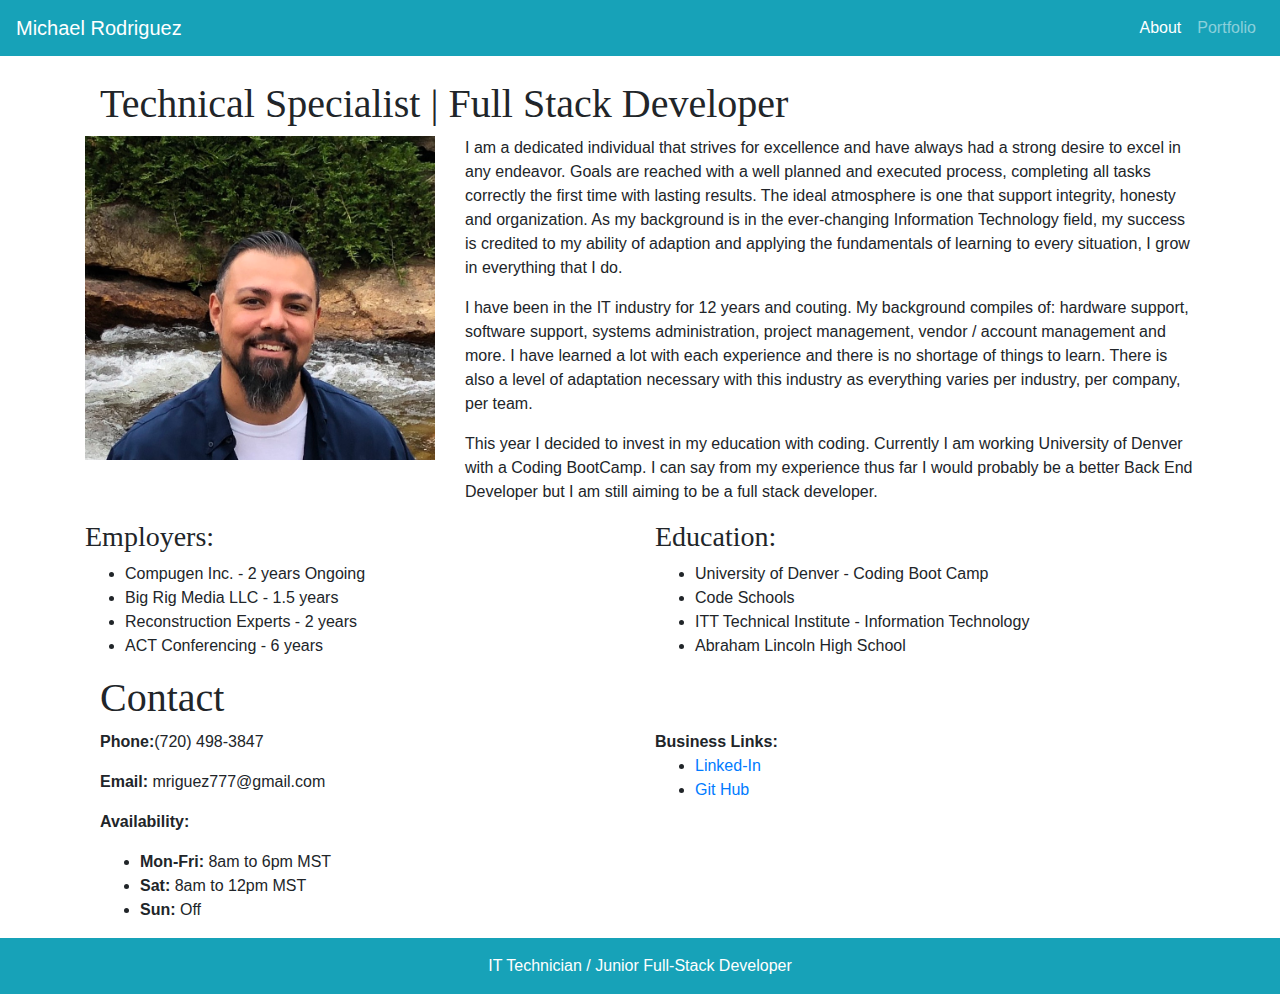
==== index.html @ cc4a7600 "Added a Favicon. Added the contents of the contact page to the home page, removed contact page link " ====
<!DOCTYPE html>
<html lang="en">


<head>
    <meta charset="UTF-8">
    <meta name="viewport" content="width=, initial-scale=1.0">
    <meta http-equiv="X-UA-Compatible" content="ie=edge">
    <link rel="apple-touch-icon" sizes="180x180" href="./favicon_io/apple-touch-icon.png">
    <link rel="icon" type="image/png" sizes="32x32" href="./favicon_io/favicon-32x32.png">
    <link rel="icon" type="image/png" sizes="16x16" href="./favicon_io/favicon-16x16.png">
    <link rel="manifest" href="./favicon_io/site.webmanifest">
    <link rel="stylesheet" href="https://stackpath.bootstrapcdn.com/bootstrap/4.4.1/css/bootstrap.min.css"
        integrity="sha384-Vkoo8x4CGsO3+Hhxv8T/Q5PaXtkKtu6ug5TOeNV6gBiFeWPGFN9MuhOf23Q9Ifjh" crossorigin="anonymous">
    <link rel="stylesheet" type="text/css" href="./assets/css/style.css">
    <title>Michael Rodriguez</title>
</head>


<body>
    <div>
        <!-- For some reason the responsive button on this navbar would not drop down for me in my browser. I tested it with noth the boostrap page (it works there) and regular code (no modifications) but still no luck on my page. Good news is the button appears when it is supposed to when you shrink the page, so that is a plus.   -->
        <!-- Later I realize that the navbar is within the containter to keep the size of the main content. I was being dumb and included the header and footer thinking that the instructions called for that. So now the header and footer are out of the container -->
        <nav class="navbar navbar-expand-lg navbar-dark bg-info">
            <a class="navbar-brand" href="index.html">Michael Rodriguez</a>
            <button class="navbar-toggler" type="button" data-toggle="collapse" data-target="#navbarNavAltMarkup"
                aria-controls="navbarNavAltMarkup" aria-expanded="true" aria-label="Toggle navigation">
                <span class="navbar-toggler-icon"></span>
            </button>
            <div class="collapse navbar-collapse" id="navbarNavAltMarkup">
                <div class="navbar-nav ml-auto">
                    <a class="nav-item nav-link active" href="index.html">About <span
                            class="sr-only">(current)</span></a>
                    <a class="nav-item nav-link" href="portfolio.html">Portfolio</a>
                </div>
            </div>
        </nav>
        <br>
        <div class="container-md mt-auto mb-auto">
            <div class="col-md-12">
                <h1>Technical Specialist | Full Stack Developer</h1>
            </div>
            <div class="row background">
                <div class="col-md-4">
                    <img src="assets/images/Michael.jpeg" class="img-responsive" width="100%" />
                </div>
                <div class="col-md-8">
                    <p>I am a dedicated individual that strives for excellence and have always had a strong desire to
                        excel in any endeavor. Goals are reached with a well planned and executed process, completing
                        all tasks correctly the first time with lasting results. The ideal atmosphere is one that
                        support integrity, honesty and organization. As my background is in the ever-changing
                        Information Technology field, my success is credited to my ability of adaption and applying the
                        fundamentals of learning to every situation, I grow in everything that I do.</p>

                    <p>I have been in the IT industry for 12 years and couting. My background compiles of: hardware
                        support, software support, systems administration, project management, vendor / account
                        management and more. I have learned a lot with each experience and there is no shortage of
                        things to learn. There is also a level of adaptation necessary with this industry as everything
                        varies per industry, per company, per team.</p>

                    <p>This year I decided to invest in my education with coding. Currently I am working University of
                        Denver with a Coding BootCamp. I can say from my experience thus far I would probably be a
                        better Back End Developer but I am still aiming to be a full stack developer.</p>
                </div>
            </div>
            <div class="row background">
                <div class="col-md-6">
                    <h3>Employers:</h3>
                    <ul>
                        <li>Compugen Inc. - 2 years Ongoing </li>
                        <li>Big Rig Media LLC - 1.5 years</li>
                        <li>Reconstruction Experts - 2 years</li>
                        <li>ACT Conferencing - 6 years</li>
                    </ul>
                </div>
                <div class="col-md-6">
                    <h3>Education:</h3>
                    <ul>
                        <li>University of Denver - Coding Boot Camp</li>
                        <li>Code Schools</li>
                        <li>ITT Technical Institute - Information Technology</li>
                        <li>Abraham Lincoln High School</li>
                    </ul>
                </div>

            </div>

            <div class="container-md">
                <div class="row">
                    <div class="col-md-12">
                        <h1>Contact</h1>
                    </div>
                </div>
                <div class="row">
                    <div class="col-md-6">
                        <p><strong>Phone:</strong>(720) 498-3847</p>
                        <p><strong>Email:</strong> mriguez777@gmail.com</p>
                        <p><strong>Availability:</strong></p>
                        <ul>
                            <li><strong>Mon-Fri:</strong> 8am to 6pm MST</li>
                            <li><strong>Sat:</strong> 8am to 12pm MST</li>
                            <li><strong>Sun:</strong> Off</li>
                        </ul>
                    </div>
                    <div class="col-md-6">
                        <strong>Business Links:</strong>
                        <ul>
                            <li><a href="https://www.linkedin.com/in/michael-rodriguez-35986049">Linked-In</a></li>
                            <li><a href="https://github.com/mriguez777">Git Hub</a></li>
                        </ul>

                    </div>
                </div>
            </div>


        </div>
    </div>
    <footer class="footer mt-auto py-3 bg-info">
        <div class="container">
            <span class="text-white">IT Technician / Junior Full-Stack Developer</span>
        </div>
    </footer>
</body>

</html>
---- assets/css/style.css ----
h1,
h2,
h3,
h4,
h5,
h6 {
    font-family: 'Georgia', Times, 'Times New Roman', serif;
    background-color: white;
}

body {
    font-family: 'Arial', 'Helvetica Neue', Helvetica, sans-serif;
}

.background {
    background-color: white;
}

.footer {
    text-align: center;
}
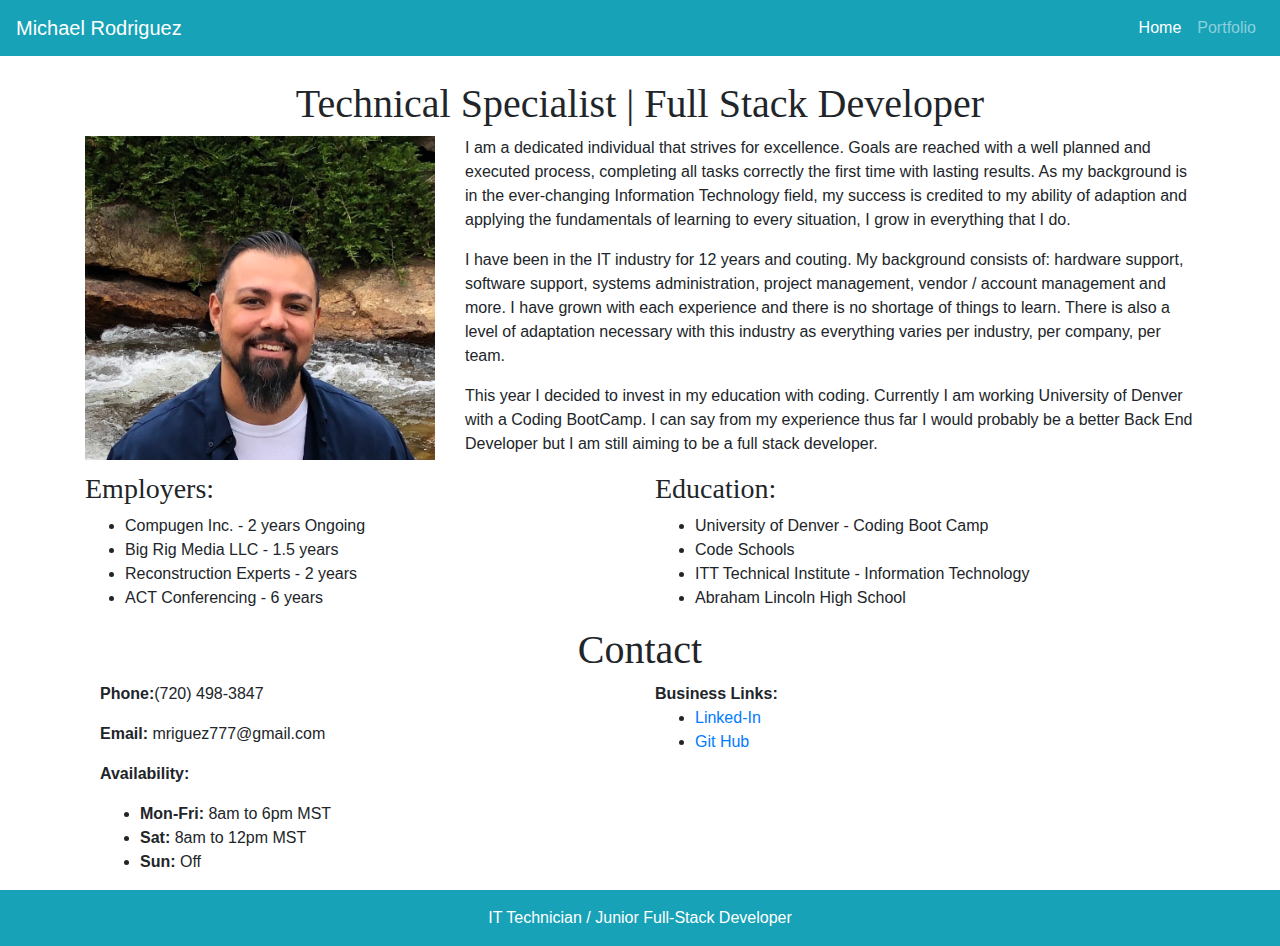
==== commit 496f9444: "Centered the headings on home page. Removed contact page and link as it is no longer needed. Updated" ====
--- a/index.html
+++ b/index.html
@@ -19,8 +19,6 @@
 
 <body>
     <div>
-        <!-- For some reason the responsive button on this navbar would not drop down for me in my browser. I tested it with noth the boostrap page (it works there) and regular code (no modifications) but still no luck on my page. Good news is the button appears when it is supposed to when you shrink the page, so that is a plus.   -->
-        <!-- Later I realize that the navbar is within the containter to keep the size of the main content. I was being dumb and included the header and footer thinking that the instructions called for that. So now the header and footer are out of the container -->
         <nav class="navbar navbar-expand-lg navbar-dark bg-info">
             <a class="navbar-brand" href="index.html">Michael Rodriguez</a>
             <button class="navbar-toggler" type="button" data-toggle="collapse" data-target="#navbarNavAltMarkup"
@@ -29,7 +27,7 @@
             </button>
             <div class="collapse navbar-collapse" id="navbarNavAltMarkup">
                 <div class="navbar-nav ml-auto">
-                    <a class="nav-item nav-link active" href="index.html">About <span
+                    <a class="nav-item nav-link active" href="index.html">Home<span
                             class="sr-only">(current)</span></a>
                     <a class="nav-item nav-link" href="portfolio.html">Portfolio</a>
                 </div>
@@ -37,7 +35,7 @@
         </nav>
         <br>
         <div class="container-md mt-auto mb-auto">
-            <div class="col-md-12">
+            <div class="col-md-12 text-center">
                 <h1>Technical Specialist | Full Stack Developer</h1>
             </div>
             <div class="row background">
@@ -45,16 +43,14 @@
                     <img src="assets/images/Michael.jpeg" class="img-responsive" width="100%" />
                 </div>
                 <div class="col-md-8">
-                    <p>I am a dedicated individual that strives for excellence and have always had a strong desire to
-                        excel in any endeavor. Goals are reached with a well planned and executed process, completing
-                        all tasks correctly the first time with lasting results. The ideal atmosphere is one that
-                        support integrity, honesty and organization. As my background is in the ever-changing
+                    <p>I am a dedicated individual that strives for excellence. Goals are reached with a well planned and executed process, completing
+                        all tasks correctly the first time with lasting results. As my background is in the ever-changing
                         Information Technology field, my success is credited to my ability of adaption and applying the
                         fundamentals of learning to every situation, I grow in everything that I do.</p>
 
-                    <p>I have been in the IT industry for 12 years and couting. My background compiles of: hardware
+                    <p>I have been in the IT industry for 12 years and couting. My background consists of: hardware
                         support, software support, systems administration, project management, vendor / account
-                        management and more. I have learned a lot with each experience and there is no shortage of
+                        management and more. I have grown with each experience and there is no shortage of
                         things to learn. There is also a level of adaptation necessary with this industry as everything
                         varies per industry, per company, per team.</p>
 
@@ -87,7 +83,7 @@
 
             <div class="container-md">
                 <div class="row">
-                    <div class="col-md-12">
+                    <div class="col-md-12 text-center">
                         <h1>Contact</h1>
                     </div>
                 </div>
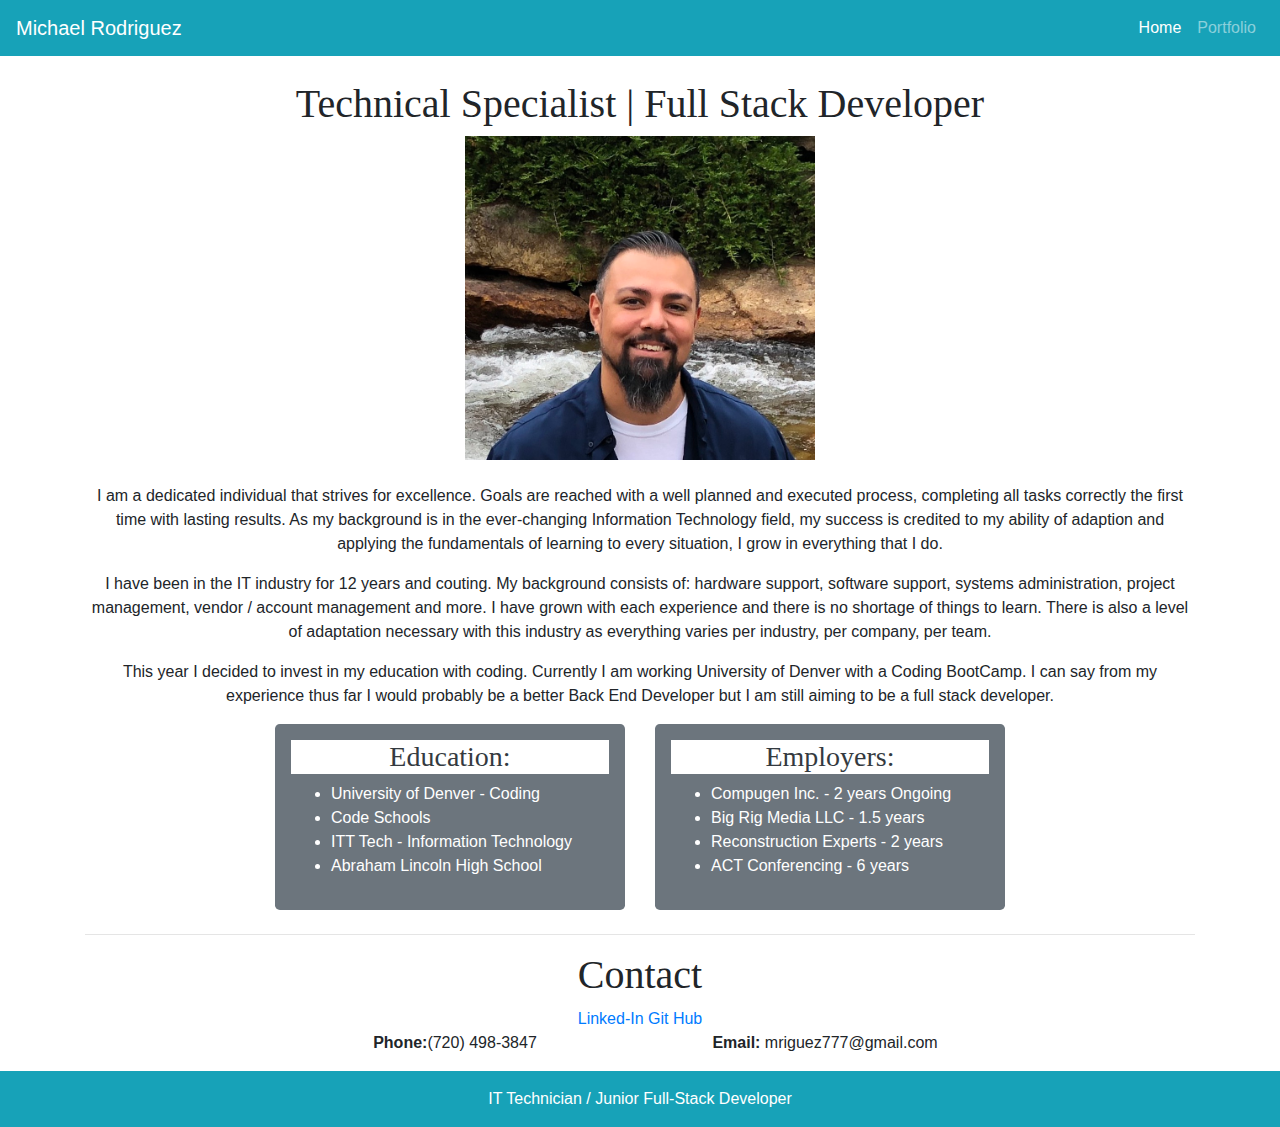
==== commit 321d5d1b: "added jumbotron boxes to education and employers columns. added horizontal line to seperate the cont" ====
--- a/index.html
+++ b/index.html
@@ -27,8 +27,7 @@
             </button>
             <div class="collapse navbar-collapse" id="navbarNavAltMarkup">
                 <div class="navbar-nav ml-auto">
-                    <a class="nav-item nav-link active" href="index.html">Home<span
-                            class="sr-only">(current)</span></a>
+                    <a class="nav-item nav-link active" href="index.html">Home<span class="sr-only">(current)</span></a>
                     <a class="nav-item nav-link" href="portfolio.html">Portfolio</a>
                 </div>
             </div>
@@ -38,13 +37,22 @@
             <div class="col-md-12 text-center">
                 <h1>Technical Specialist | Full Stack Developer</h1>
             </div>
-            <div class="row background">
+            <div class="row">
+                <div class="col-md-4"></div>
                 <div class="col-md-4">
                     <img src="assets/images/Michael.jpeg" class="img-responsive" width="100%" />
                 </div>
-                <div class="col-md-8">
-                    <p>I am a dedicated individual that strives for excellence. Goals are reached with a well planned and executed process, completing
-                        all tasks correctly the first time with lasting results. As my background is in the ever-changing
+                <div class="col-md-4"></div>
+            </div>
+
+            <br>
+
+            <div class="row">
+                <div class="col-md-12 text-center">
+                    <p>I am a dedicated individual that strives for excellence. Goals are reached with a well planned
+                        and executed process, completing
+                        all tasks correctly the first time with lasting results. As my background is in the
+                        ever-changing
                         Information Technology field, my success is credited to my ability of adaption and applying the
                         fundamentals of learning to every situation, I grow in everything that I do.</p>
 
@@ -59,53 +67,57 @@
                         better Back End Developer but I am still aiming to be a full stack developer.</p>
                 </div>
             </div>
-            <div class="row background">
-                <div class="col-md-6">
-                    <h3>Employers:</h3>
-                    <ul>
-                        <li>Compugen Inc. - 2 years Ongoing </li>
-                        <li>Big Rig Media LLC - 1.5 years</li>
-                        <li>Reconstruction Experts - 2 years</li>
-                        <li>ACT Conferencing - 6 years</li>
-                    </ul>
+
+            <div class="row">
+
+                <div class="col-md-2"></div>
+                <div class="col-md-4">
+                    <div class="jumbotron p-3 mb-2 bg-secondary text-white">
+                        <h3 class="text-center text-dark">Education:</h3>
+                        <ul>
+                            <li>University of Denver - Coding</li>
+                            <li>Code Schools</li>
+                            <li>ITT Tech - Information Technology</li>
+                            <li>Abraham Lincoln High School</li>
+                        </ul>
+                    </div>
                 </div>
-                <div class="col-md-6">
-                    <h3>Education:</h3>
-                    <ul>
-                        <li>University of Denver - Coding Boot Camp</li>
-                        <li>Code Schools</li>
-                        <li>ITT Technical Institute - Information Technology</li>
-                        <li>Abraham Lincoln High School</li>
-                    </ul>
+                <div class="col-md-4">
+                    <div class="jumbotron p-3 mb-2 bg-secondary text-white">
+                        <h3 class="text-center text-dark">Employers:</h3>
+                        <ul>
+                            <li>Compugen Inc. - 2 years Ongoing </li>
+                            <li>Big Rig Media LLC - 1.5 years</li>
+                            <li>Reconstruction Experts - 2 years</li>
+                            <li>ACT Conferencing - 6 years</li>
+                        </ul>
+                    </div>
                 </div>
+                <div class="col-md-2"></div>
+            </div>
 
-            </div>
+            <hr class="my-3">
 
             <div class="container-md">
                 <div class="row">
                     <div class="col-md-12 text-center">
                         <h1>Contact</h1>
+                        <div class="d-inline">
+                            <a href="https://www.linkedin.com/in/michael-rodriguez-35986049">Linked-In</a>
+                            <a href="https://github.com/mriguez777">Git Hub</a>
+                        </div>
                     </div>
                 </div>
                 <div class="row">
-                    <div class="col-md-6">
+                    <div class="col-md-2"></div>
+                    <div class="col-md-4 text-center">
                         <p><strong>Phone:</strong>(720) 498-3847</p>
+                    </div>
+
+                    <div class="col-md-4 text-center">
                         <p><strong>Email:</strong> mriguez777@gmail.com</p>
-                        <p><strong>Availability:</strong></p>
-                        <ul>
-                            <li><strong>Mon-Fri:</strong> 8am to 6pm MST</li>
-                            <li><strong>Sat:</strong> 8am to 12pm MST</li>
-                            <li><strong>Sun:</strong> Off</li>
-                        </ul>
                     </div>
-                    <div class="col-md-6">
-                        <strong>Business Links:</strong>
-                        <ul>
-                            <li><a href="https://www.linkedin.com/in/michael-rodriguez-35986049">Linked-In</a></li>
-                            <li><a href="https://github.com/mriguez777">Git Hub</a></li>
-                        </ul>
-
-                    </div>
+                    <div class="col-md-2"></div>
                 </div>
             </div>
 
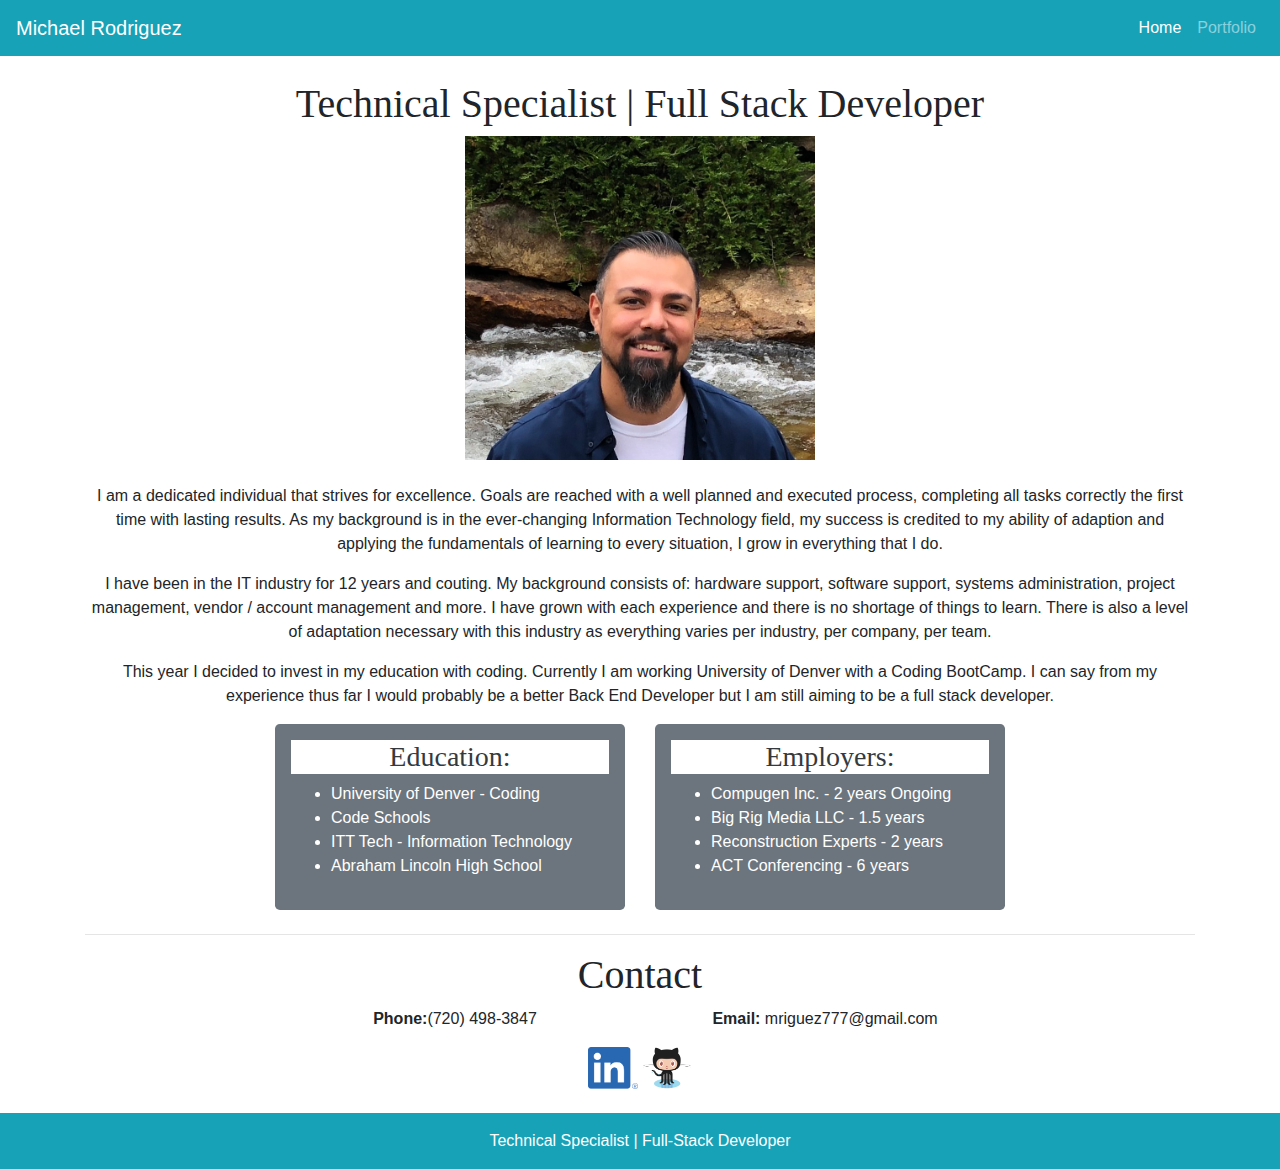
==== commit 5a9f65cc: "changed the links for linked in and github to icons and linked them to my pages. Adjusted the size o" ====
--- a/index.html
+++ b/index.html
@@ -102,31 +102,34 @@
                 <div class="row">
                     <div class="col-md-12 text-center">
                         <h1>Contact</h1>
-                        <div class="d-inline">
-                            <a href="https://www.linkedin.com/in/michael-rodriguez-35986049">Linked-In</a>
-                            <a href="https://github.com/mriguez777">Git Hub</a>
-                        </div>
                     </div>
                 </div>
                 <div class="row">
                     <div class="col-md-2"></div>
-                    <div class="col-md-4 text-center">
+                    <div class="col-md-4 text-center d-inline">
                         <p><strong>Phone:</strong>(720) 498-3847</p>
                     </div>
-
                     <div class="col-md-4 text-center">
                         <p><strong>Email:</strong> mriguez777@gmail.com</p>
                     </div>
                     <div class="col-md-2"></div>
                 </div>
+                <div class="col-md-12 text-center">
+                    <div class="d-inline">
+                        <a href="https://www.linkedin.com/in/michael-rodriguez-35986049"><img
+                                src="assets/images/LI-In-Bug.png" id="linkedin">
+                        </a>
+                        <a href="https://github.com/mriguez777"><img src="assets/images/Octocat.png" id="github"></a>
+                    </div>
+                </div>
+                <br>
             </div>
-
-
         </div>
+    </div>
     </div>
     <footer class="footer mt-auto py-3 bg-info">
         <div class="container">
-            <span class="text-white">IT Technician / Junior Full-Stack Developer</span>
+            <span class="text-white">Technical Specialist | Full-Stack Developer</span>
         </div>
     </footer>
 </body>
--- a/assets/css/style.css
+++ b/assets/css/style.css
@@ -20,3 +20,8 @@
 .footer {
     text-align: center;
 }
+
+#linkedin,
+#github {
+    width: 50px;
+}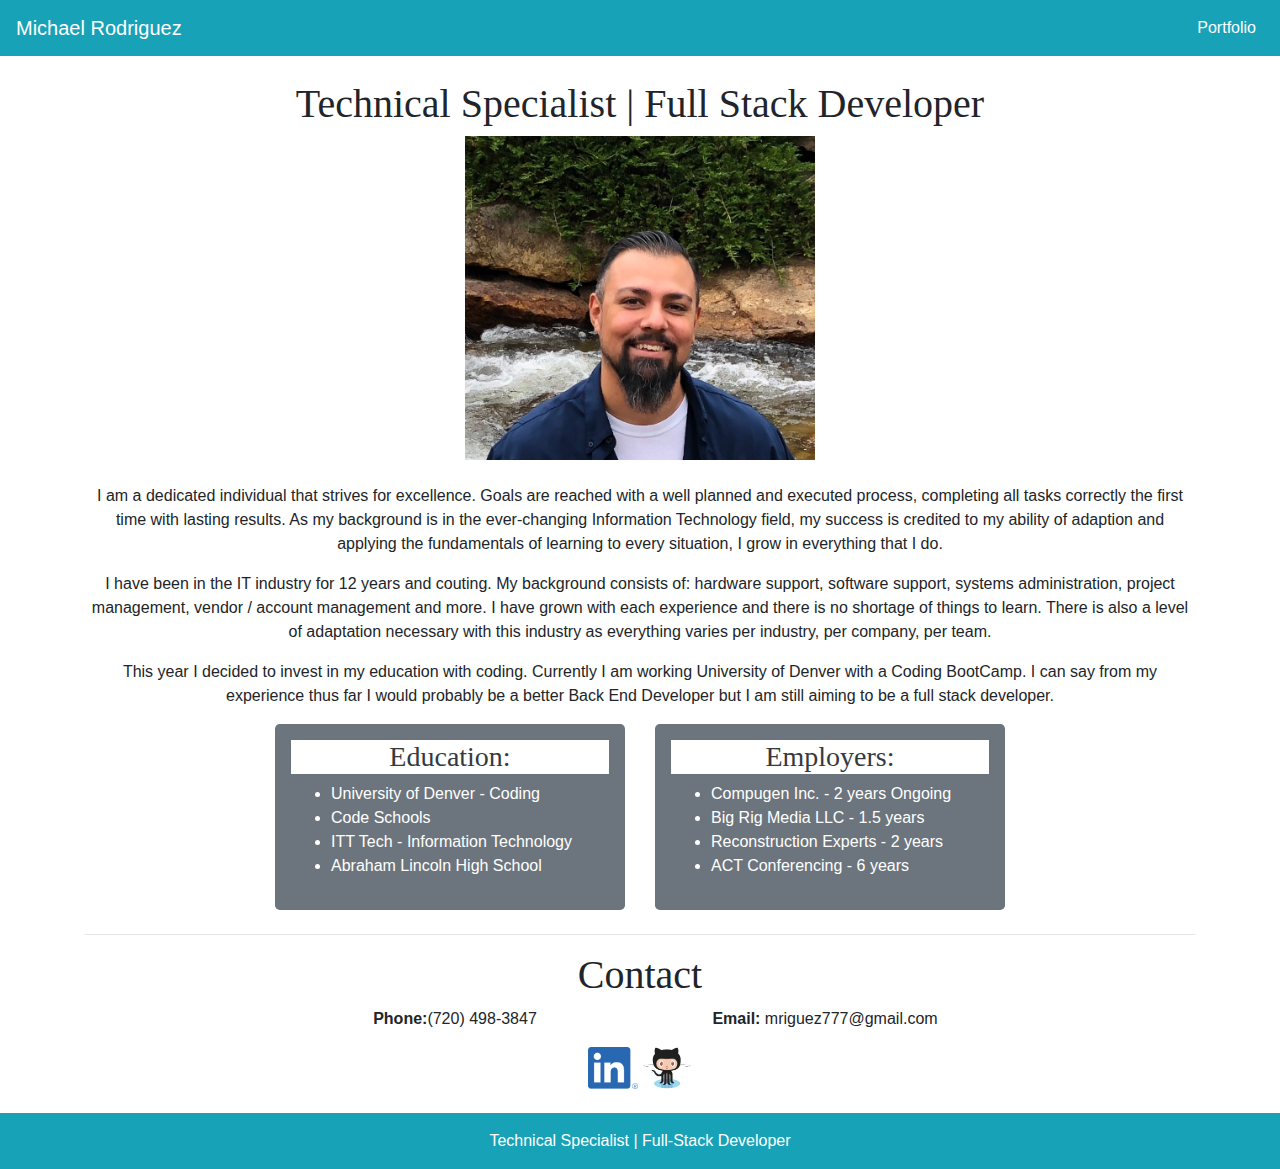
==== commit bf5fd54b: "fixed nav bar responsiveness. It wouldn't work and technically I didnt need a lot of links to justif" ====
--- a/index.html
+++ b/index.html
@@ -18,21 +18,15 @@
 
 
 <body>
+
+    <nav class="navbar navbar-expand-lg navbar-dark bg-info">
+        <a class="navbar-brand" href="index.html">Michael Rodriguez</a>      
+        <div class="navbar-nav ml-auto">
+            <a class="nav-item nav-link active" href="portfolio.html">Portfolio</a>
+        </div>
+    </nav>
+<br>
     <div>
-        <nav class="navbar navbar-expand-lg navbar-dark bg-info">
-            <a class="navbar-brand" href="index.html">Michael Rodriguez</a>
-            <button class="navbar-toggler" type="button" data-toggle="collapse" data-target="#navbarNavAltMarkup"
-                aria-controls="navbarNavAltMarkup" aria-expanded="true" aria-label="Toggle navigation">
-                <span class="navbar-toggler-icon"></span>
-            </button>
-            <div class="collapse navbar-collapse" id="navbarNavAltMarkup">
-                <div class="navbar-nav ml-auto">
-                    <a class="nav-item nav-link active" href="index.html">Home<span class="sr-only">(current)</span></a>
-                    <a class="nav-item nav-link" href="portfolio.html">Portfolio</a>
-                </div>
-            </div>
-        </nav>
-        <br>
         <div class="container-md mt-auto mb-auto">
             <div class="col-md-12 text-center">
                 <h1>Technical Specialist | Full Stack Developer</h1>
@@ -49,20 +43,24 @@
 
             <div class="row">
                 <div class="col-md-12 text-center">
-                    <p>I am a dedicated individual that strives for excellence. Goals are reached with a well planned
+                    <p>I am a dedicated individual that strives for excellence. Goals are reached with a well
+                        planned
                         and executed process, completing
                         all tasks correctly the first time with lasting results. As my background is in the
                         ever-changing
-                        Information Technology field, my success is credited to my ability of adaption and applying the
+                        Information Technology field, my success is credited to my ability of adaption and applying
+                        the
                         fundamentals of learning to every situation, I grow in everything that I do.</p>
 
                     <p>I have been in the IT industry for 12 years and couting. My background consists of: hardware
                         support, software support, systems administration, project management, vendor / account
                         management and more. I have grown with each experience and there is no shortage of
-                        things to learn. There is also a level of adaptation necessary with this industry as everything
+                        things to learn. There is also a level of adaptation necessary with this industry as
+                        everything
                         varies per industry, per company, per team.</p>
 
-                    <p>This year I decided to invest in my education with coding. Currently I am working University of
+                    <p>This year I decided to invest in my education with coding. Currently I am working University
+                        of
                         Denver with a Coding BootCamp. I can say from my experience thus far I would probably be a
                         better Back End Developer but I am still aiming to be a full stack developer.</p>
                 </div>
@@ -106,7 +104,7 @@
                 </div>
                 <div class="row">
                     <div class="col-md-2"></div>
-                    <div class="col-md-4 text-center d-inline">
+                    <div class="col-md-4 text-center">
                         <p><strong>Phone:</strong>(720) 498-3847</p>
                     </div>
                     <div class="col-md-4 text-center">
@@ -116,17 +114,18 @@
                 </div>
                 <div class="col-md-12 text-center">
                     <div class="d-inline">
-                        <a href="https://www.linkedin.com/in/michael-rodriguez-35986049"><img
+                        <a href="https://www.linkedin.com/in/michael-rodriguez-35986049" target="_blank"><img
                                 src="assets/images/LI-In-Bug.png" id="linkedin">
                         </a>
-                        <a href="https://github.com/mriguez777"><img src="assets/images/Octocat.png" id="github"></a>
+                        <a href="https://github.com/mriguez777" target="_blank"><img src="assets/images/Octocat.png"
+                                id="github"></a>
                     </div>
                 </div>
                 <br>
             </div>
         </div>
     </div>
-    </div>
+
     <footer class="footer mt-auto py-3 bg-info">
         <div class="container">
             <span class="text-white">Technical Specialist | Full-Stack Developer</span>
--- a/assets/css/style.css
+++ b/assets/css/style.css
@@ -13,6 +13,10 @@
     font-family: 'Arial', 'Helvetica Neue', Helvetica, sans-serif;
 }
 
+a:visited {
+    color:maroon;
+  }
+
 .background {
     background-color: white;
 }
@@ -24,4 +28,9 @@
 #linkedin,
 #github {
     width: 50px;
+}
+
+#pics {
+        width: 100%;
+        height: 75%;
 }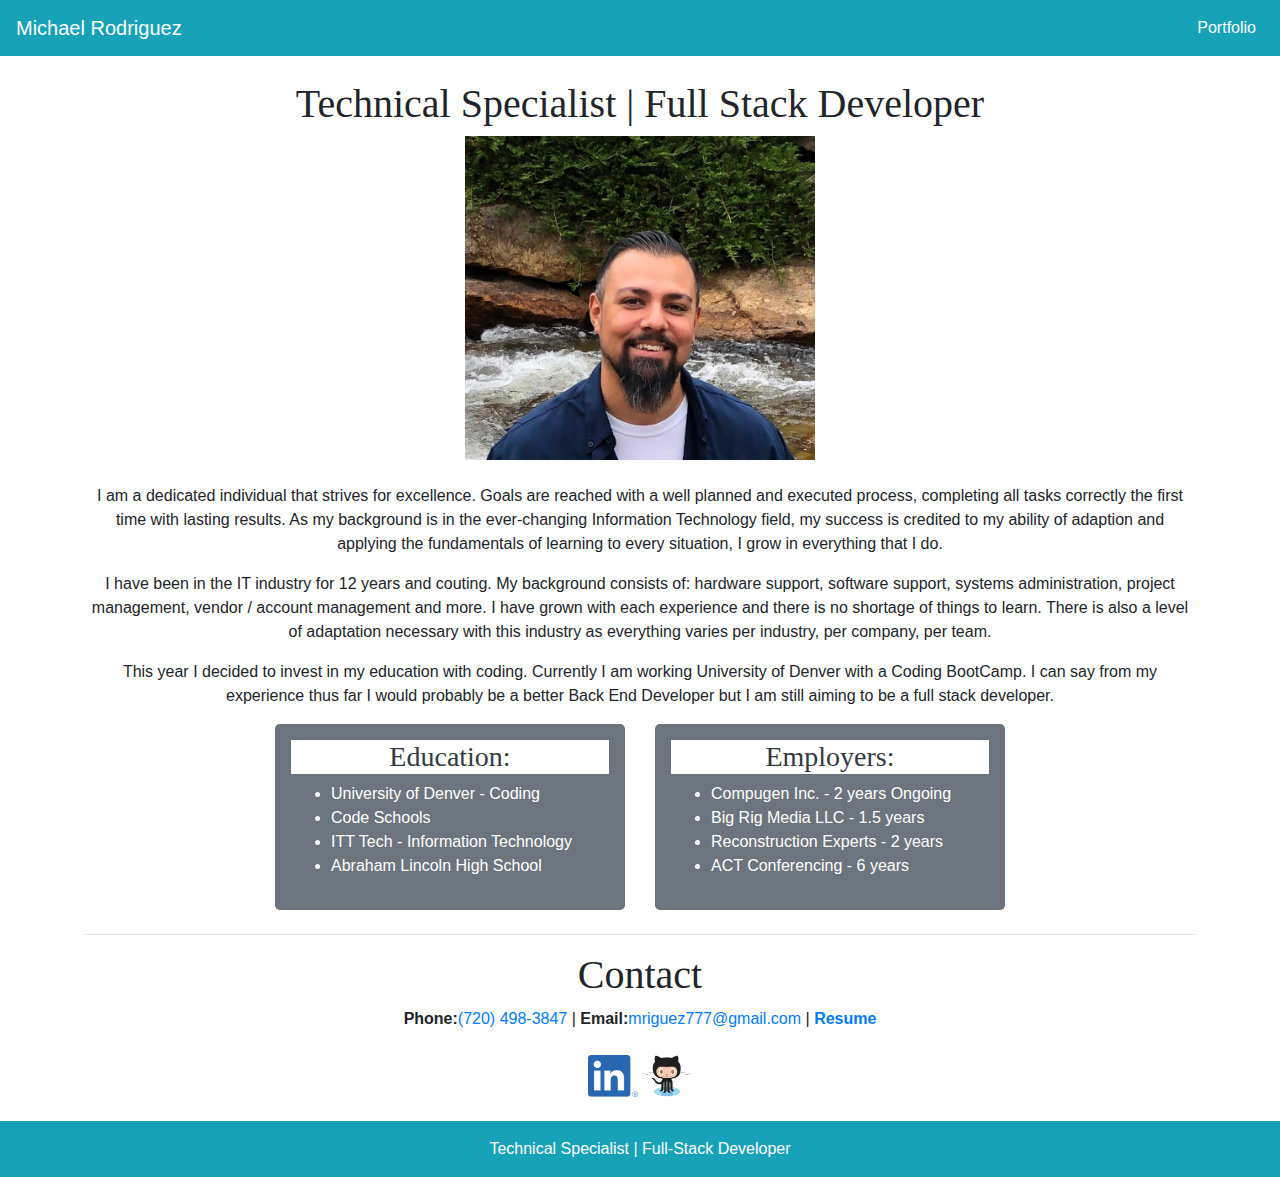
==== commit efac540a: "added a link to my resume under contact section. made phone number a link and clickable to call, mad" ====
--- a/index.html
+++ b/index.html
@@ -102,7 +102,19 @@
                         <h1>Contact</h1>
                     </div>
                 </div>
+
                 <div class="row">
+                    <div class="col-md-12 text-center">
+                        <div class="d-inline">
+                            <strong>Phone:</strong><a href="tel:+17204983847">(720) 498-3847</a> | 
+                            <strong>Email:</strong><a href="mailto:mriguez777@gmail.com">mriguez777@gmail.com</a>  | 
+                            <a href="assets/docs/resume.pdf" target="_blank"><strong>Resume</strong></a>
+                        </div>
+                    </div>
+                </div>
+
+<br>
+                <!-- <div class="row">
                     <div class="col-md-2"></div>
                     <div class="col-md-4 text-center">
                         <p><strong>Phone:</strong>(720) 498-3847</p>
@@ -111,7 +123,7 @@
                         <p><strong>Email:</strong> mriguez777@gmail.com</p>
                     </div>
                     <div class="col-md-2"></div>
-                </div>
+                </div> -->
                 <div class="col-md-12 text-center">
                     <div class="d-inline">
                         <a href="https://www.linkedin.com/in/michael-rodriguez-35986049" target="_blank"><img
